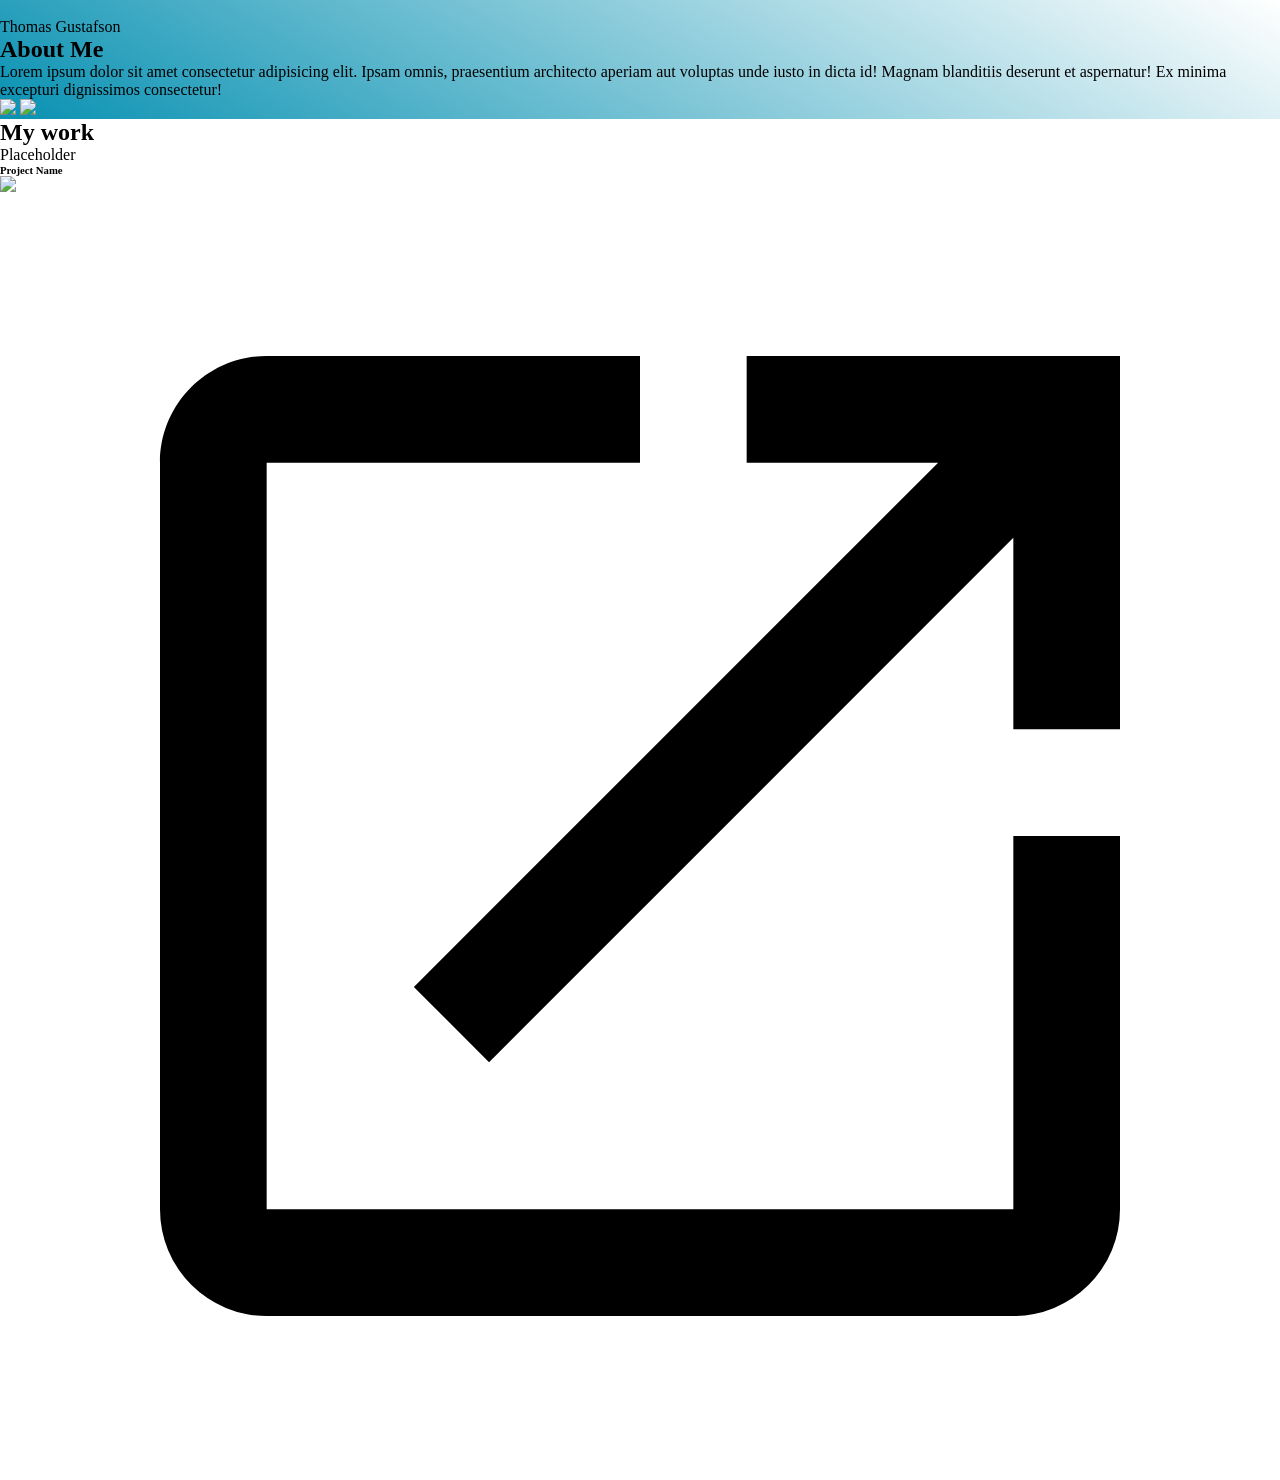
==== index.html @ 0fcadcd6 "Implements HTML and CSS for portfolio homepage desktop version" ====
<!doctype html>
<html lang="en">
  <head>
    <meta charset="UTF-8" />
    <meta name="viewport" content="width=device-width, initial-scale=1.0" />
    <title>Homepage</title>
  </head>
  <body>
    <div id="about-container">
      <div id="portrait">
        <img src="" />
        <div id="name">Thomas Gustafson</div>
      </div>
      <div id="about-me">
        <h2>About Me</h2>
        <p>
          Lorem ipsum dolor sit amet consectetur adipisicing elit. Ipsam omnis,
          praesentium architecto aperiam aut voluptas unde iusto in dicta id!
          Magnam blanditiis deserunt et aspernatur! Ex minima excepturi
          dignissimos consectetur!
        </p>
        <div id="about-links">
          <div class="spacer"></div>
          <a>
            <img
              src="https://cdn.jsdelivr.net/gh/devicons/devicon@latest/icons/github/github-original.svg"
            />
          </a>
          <a>
            <img
              src="https://cdn.jsdelivr.net/gh/devicons/devicon@latest/icons/linkedin/linkedin-plain.svg"
            />
          </a>
        </div>
      </div>
    </div>
    <div id="portfolio">
      <h2>My work</h2>
      <div class="project-card-container">
        <div class="project-card">
          <div class="screenshot">Placeholder</div>
          <div class="card-header">
            <h6>Project Name</h6>
            <a>
              <img
                src="https://cdn.jsdelivr.net/gh/devicons/devicon@latest/icons/github/github-original.svg"
              />
            </a>
            <svg class="open-new" xmlns="http://www.w3.org/2000/svg" viewBox="0 0 24 24">
              <title>open-in-new</title>
              <path
                d="M14,3V5H17.59L7.76,14.83L9.17,16.24L19,6.41V10H21V3M19,19H5V5H12V3H5C3.89,3 3,3.9 3,5V19A2,2 0 0,0 5,21H19A2,2 0 0,0 21,19V12H19V19Z"
              />
            </svg>
          </div>
        </div>
      </div>
    </div>
    <footer id="contact"></footer>
  <script defer src="runtime.bundle.js"></script><script defer src="index.bundle.js"></script></body>
</html>
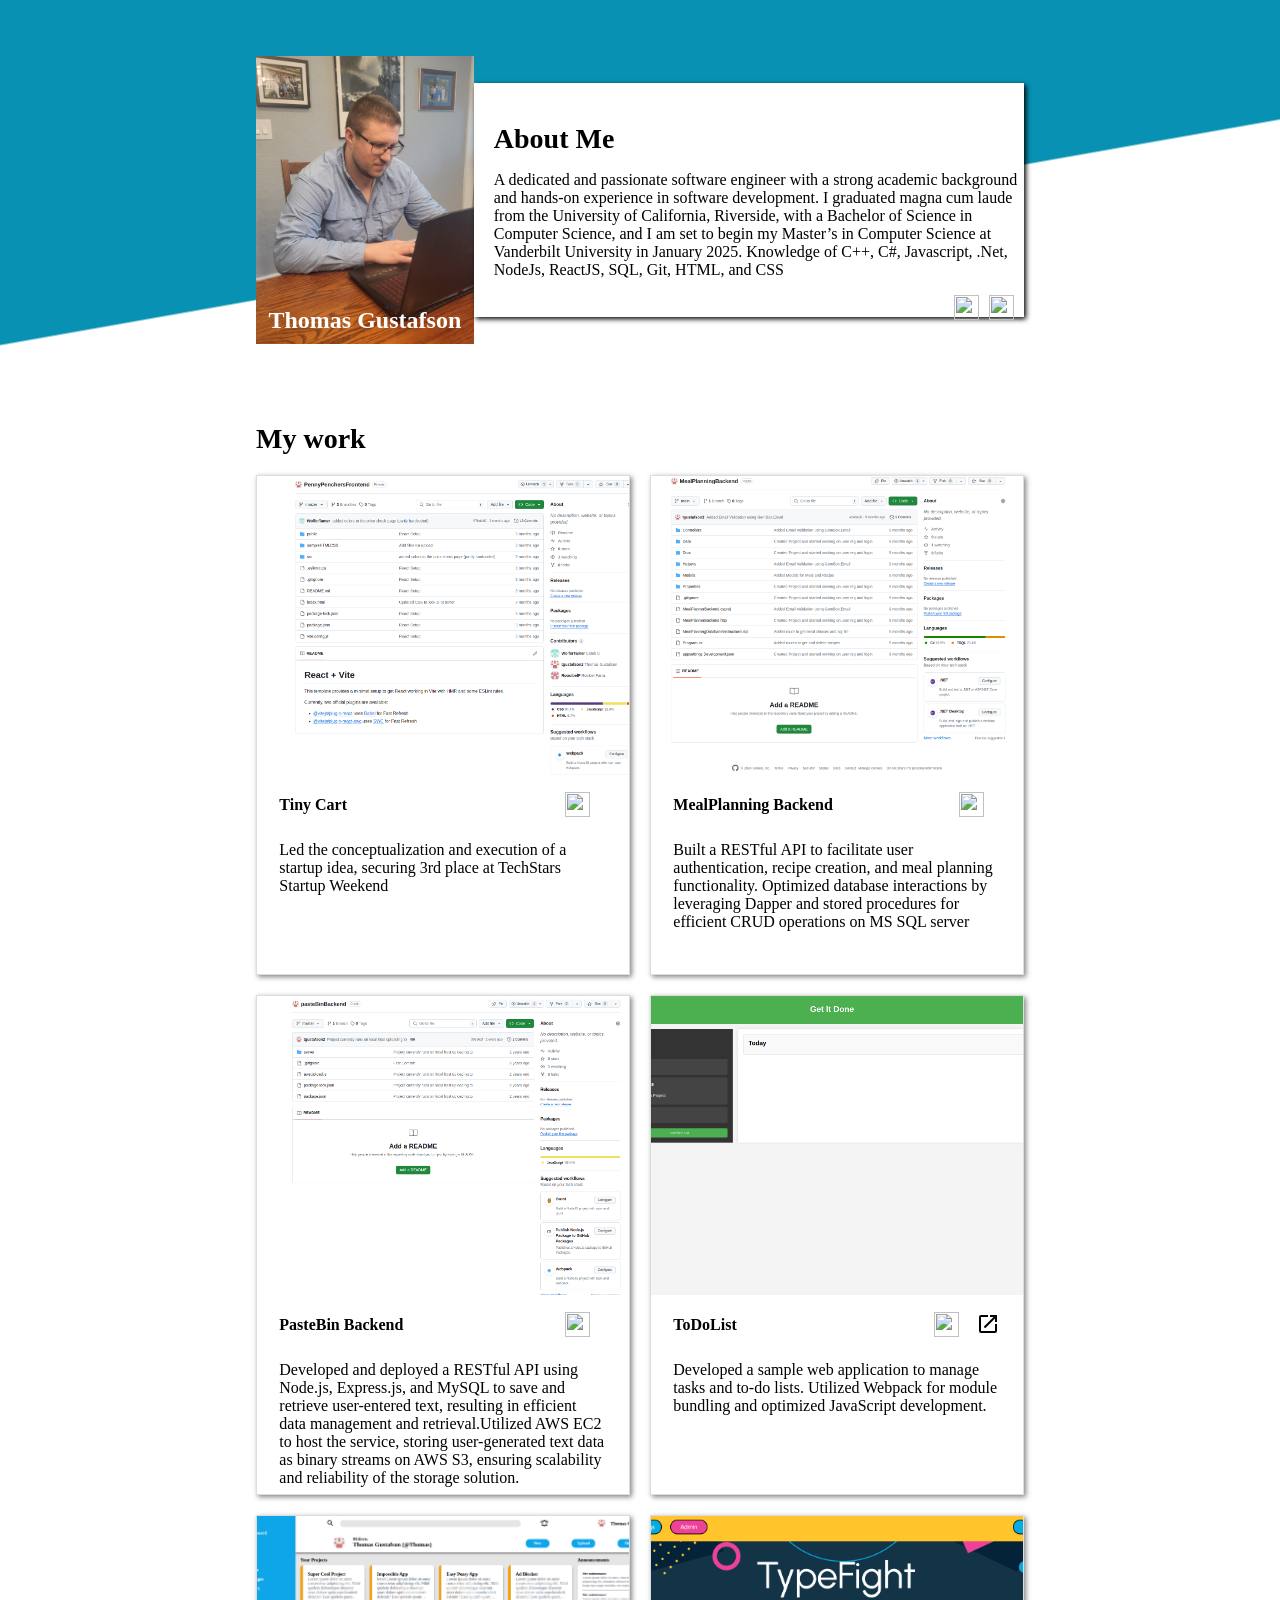
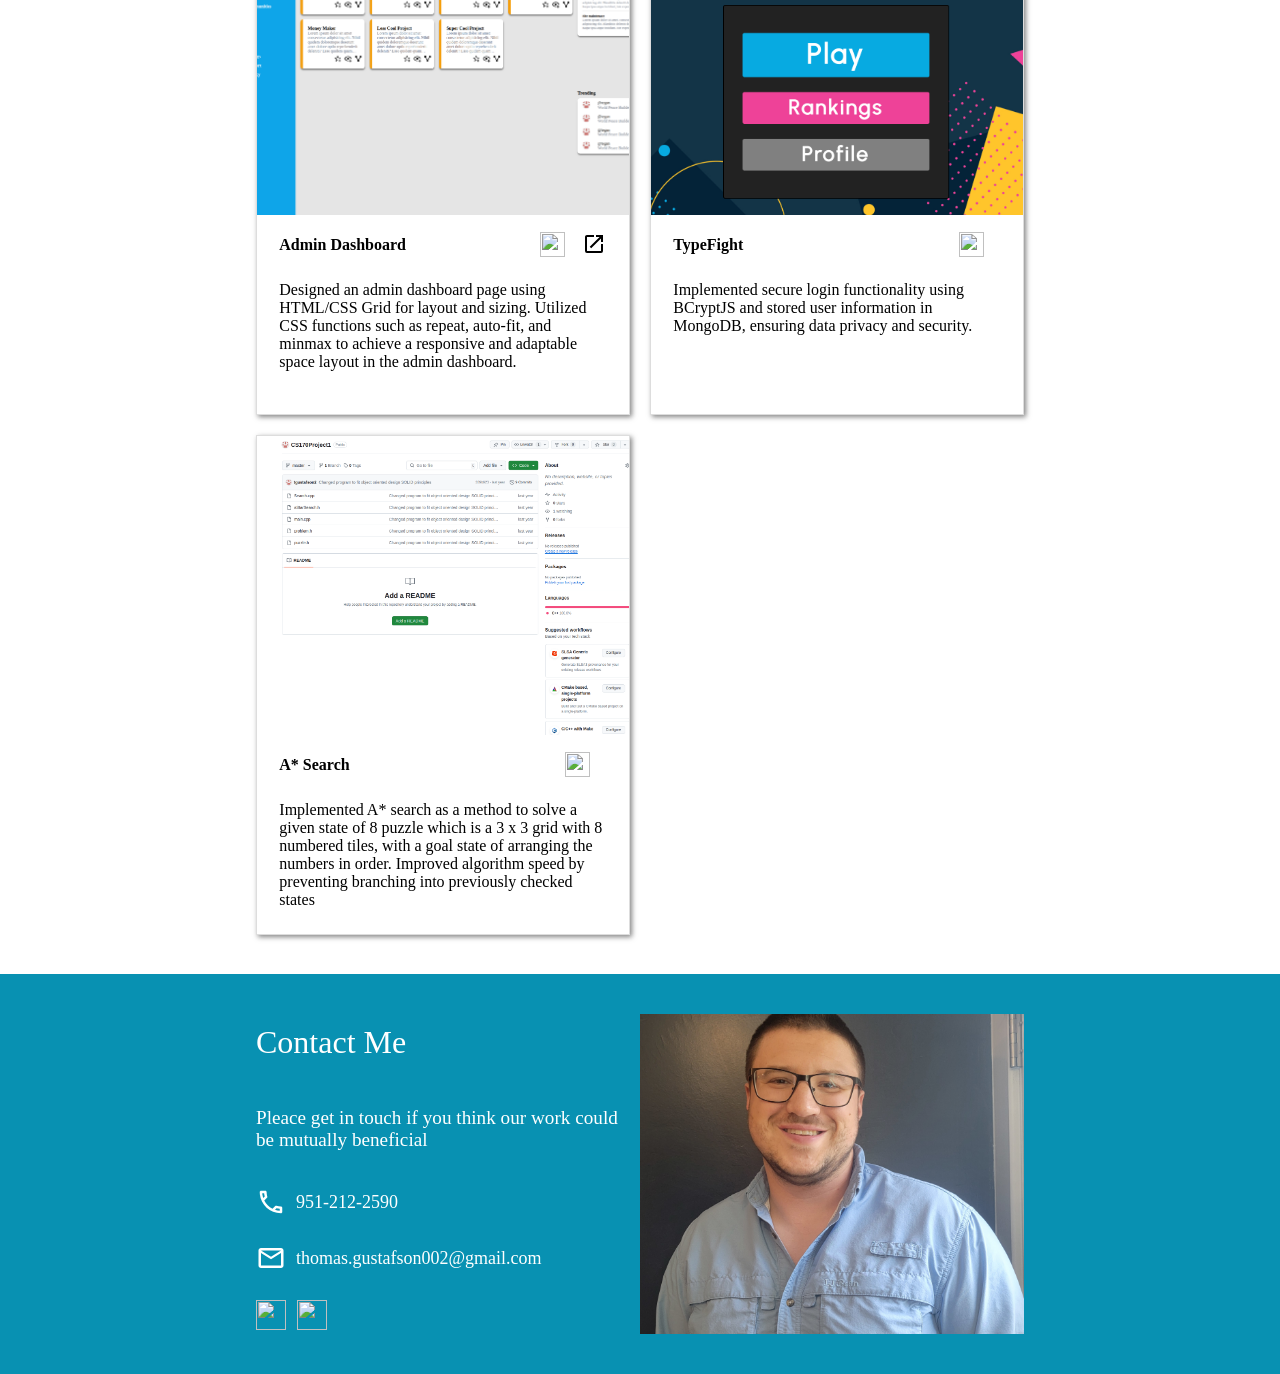
==== commit 9af4ffed: "Dist subtree commit" ====
--- a/index.html
+++ b/index.html
@@ -8,16 +8,18 @@
   <body>
     <div id="about-container">
       <div id="portrait">
-        <img src="" />
         <div id="name">Thomas Gustafson</div>
       </div>
       <div id="about-me">
         <h2>About Me</h2>
         <p>
-          Lorem ipsum dolor sit amet consectetur adipisicing elit. Ipsam omnis,
-          praesentium architecto aperiam aut voluptas unde iusto in dicta id!
-          Magnam blanditiis deserunt et aspernatur! Ex minima excepturi
-          dignissimos consectetur!
+          A dedicated and passionate software engineer with a strong academic
+          background and hands-on experience in software development. I
+          graduated magna cum laude from the University of California,
+          Riverside, with a Bachelor of Science in Computer Science, and I am
+          set to begin my Master’s in Computer Science at Vanderbilt University
+          in January 2025. Knowledge of C++, C#, Javascript, .Net, NodeJs,
+          ReactJS, SQL, Git, HTML, and CSS
         </p>
         <div id="about-links">
           <div class="spacer"></div>
@@ -36,26 +38,52 @@
     </div>
     <div id="portfolio">
       <h2>My work</h2>
-      <div class="project-card-container">
-        <div class="project-card">
-          <div class="screenshot">Placeholder</div>
-          <div class="card-header">
-            <h6>Project Name</h6>
-            <a>
-              <img
-                src="https://cdn.jsdelivr.net/gh/devicons/devicon@latest/icons/github/github-original.svg"
-              />
-            </a>
-            <svg class="open-new" xmlns="http://www.w3.org/2000/svg" viewBox="0 0 24 24">
-              <title>open-in-new</title>
+      <div class="project-card-container"></div>
+    </div>
+    <footer id="contact">
+      <div class="contact-info">
+        <p class="contact-header">Contact Me</p>
+        <p class="contact-text">
+          Pleace get in touch if you think our work could be mutually beneficial
+        </p>
+        <div class="phone">
+          <div id="phone-icon">
+            <svg xmlns="http://www.w3.org/2000/svg" viewBox="0 0 24 24">
+              <title>phone-outline</title>
               <path
-                d="M14,3V5H17.59L7.76,14.83L9.17,16.24L19,6.41V10H21V3M19,19H5V5H12V3H5C3.89,3 3,3.9 3,5V19A2,2 0 0,0 5,21H19A2,2 0 0,0 21,19V12H19V19Z"
+                fill="white"
+                d="M20,15.5C18.8,15.5 17.5,15.3 16.4,14.9C16.3,14.9 16.2,14.9 16.1,14.9C15.8,14.9 15.6,15 15.4,15.2L13.2,17.4C10.4,15.9 8,13.6 6.6,10.8L8.8,8.6C9.1,8.3 9.2,7.9 9,7.6C8.7,6.5 8.5,5.2 8.5,4C8.5,3.5 8,3 7.5,3H4C3.5,3 3,3.5 3,4C3,13.4 10.6,21 20,21C20.5,21 21,20.5 21,20V16.5C21,16 20.5,15.5 20,15.5M5,5H6.5C6.6,5.9 6.8,6.8 7,7.6L5.8,8.8C5.4,7.6 5.1,6.3 5,5M19,19C17.7,18.9 16.4,18.6 15.2,18.2L16.4,17C17.2,17.2 18.1,17.4 19,17.4V19Z"
               />
             </svg>
           </div>
+          <div id="phone-number">951-212-2590</div>
+        </div>
+        <div class="email">
+          <div id="email-icon">
+            <svg xmlns="http://www.w3.org/2000/svg" viewBox="0 0 24 24">
+              <title>email-outline</title>
+              <path
+                fill="white"
+                d="M22 6C22 4.9 21.1 4 20 4H4C2.9 4 2 4.9 2 6V18C2 19.1 2.9 20 4 20H20C21.1 20 22 19.1 22 18V6M20 6L12 11L4 6H20M20 18H4V8L12 13L20 8V18Z"
+              />
+            </svg>
+          </div>
+          <div id="email-address">thomas.gustafson002@gmail.com</div>
+        </div>
+        <div class="contact-links">
+          <a>
+            <img
+              src="https://cdn.jsdelivr.net/gh/devicons/devicon@latest/icons/github/github-original.svg"
+            />
+          </a>
+          <a>
+            <img
+              src="https://cdn.jsdelivr.net/gh/devicons/devicon@latest/icons/linkedin/linkedin-plain.svg"
+            />
+          </a>
         </div>
       </div>
-    </div>
-    <footer id="contact"></footer>
+      <div class="contact-portrait"></div>
+    </footer>
   <script defer src="runtime.bundle.js"></script><script defer src="index.bundle.js"></script></body>
 </html>
